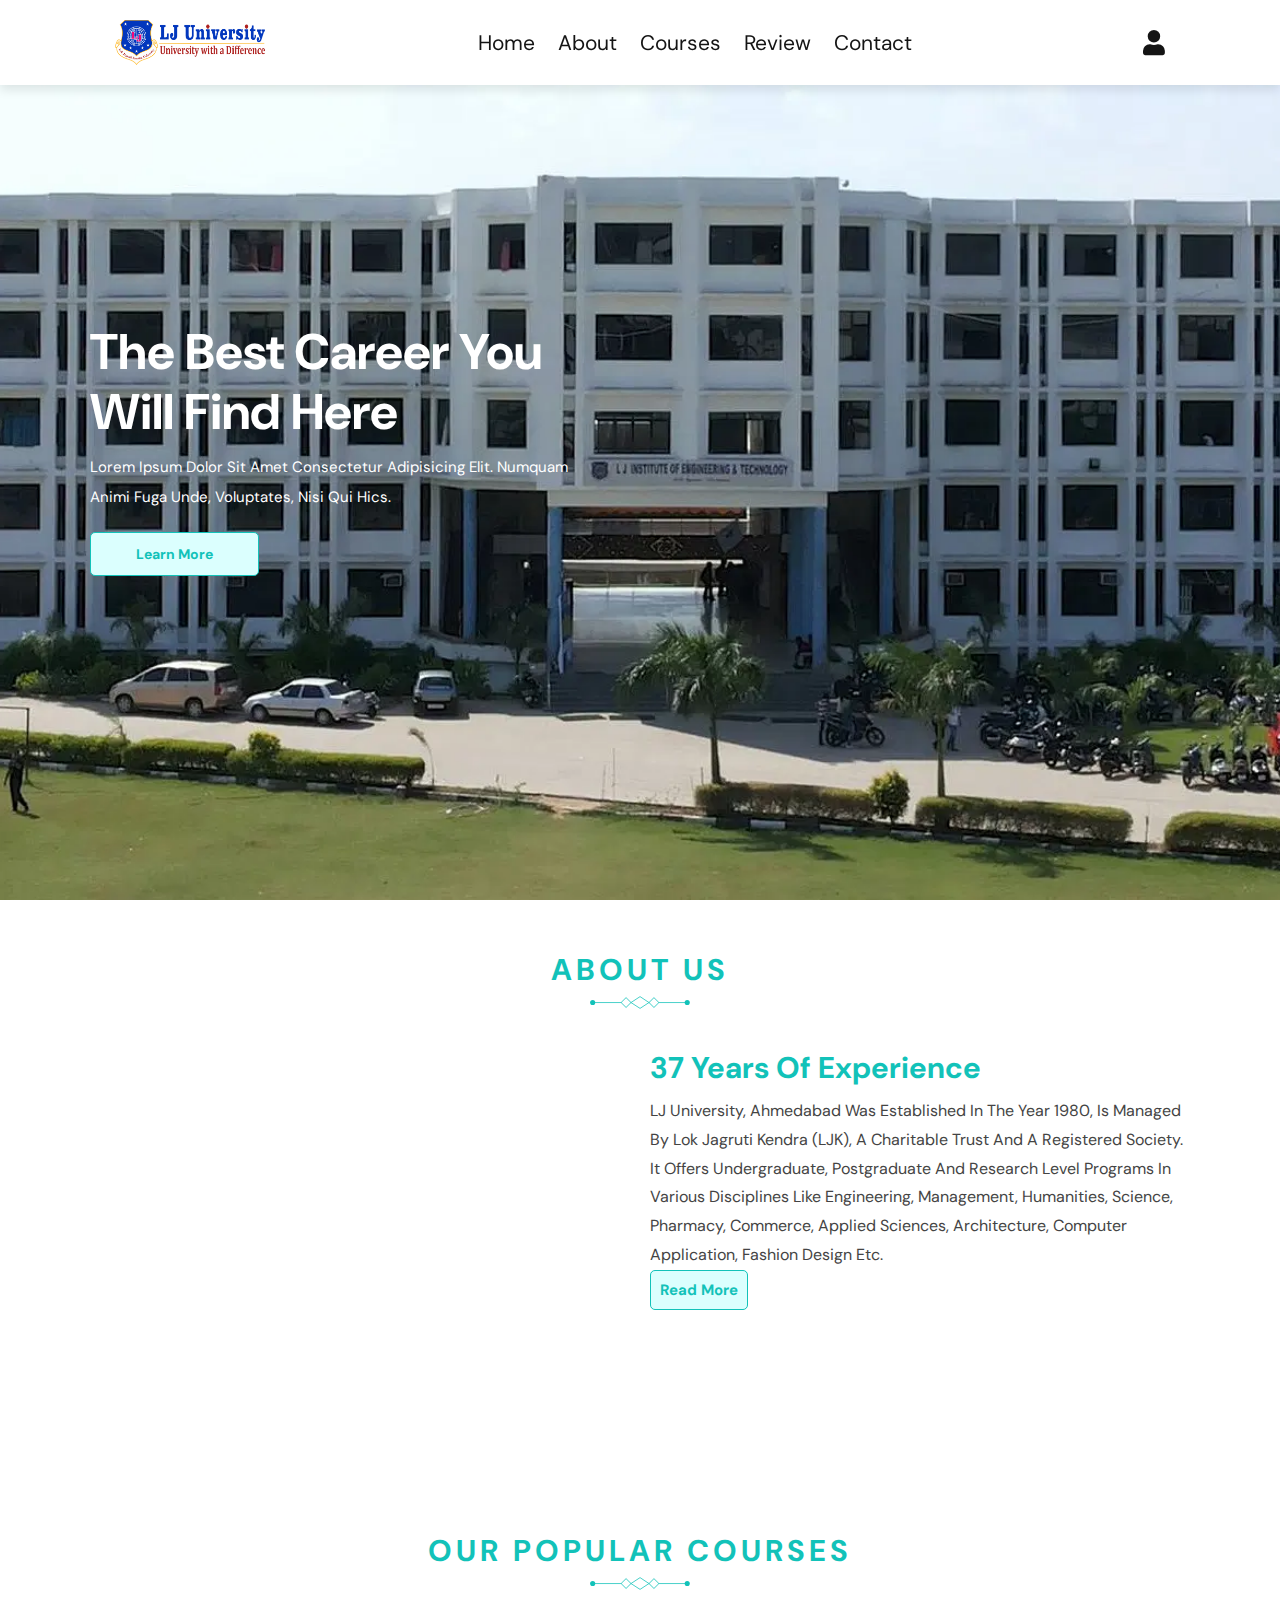
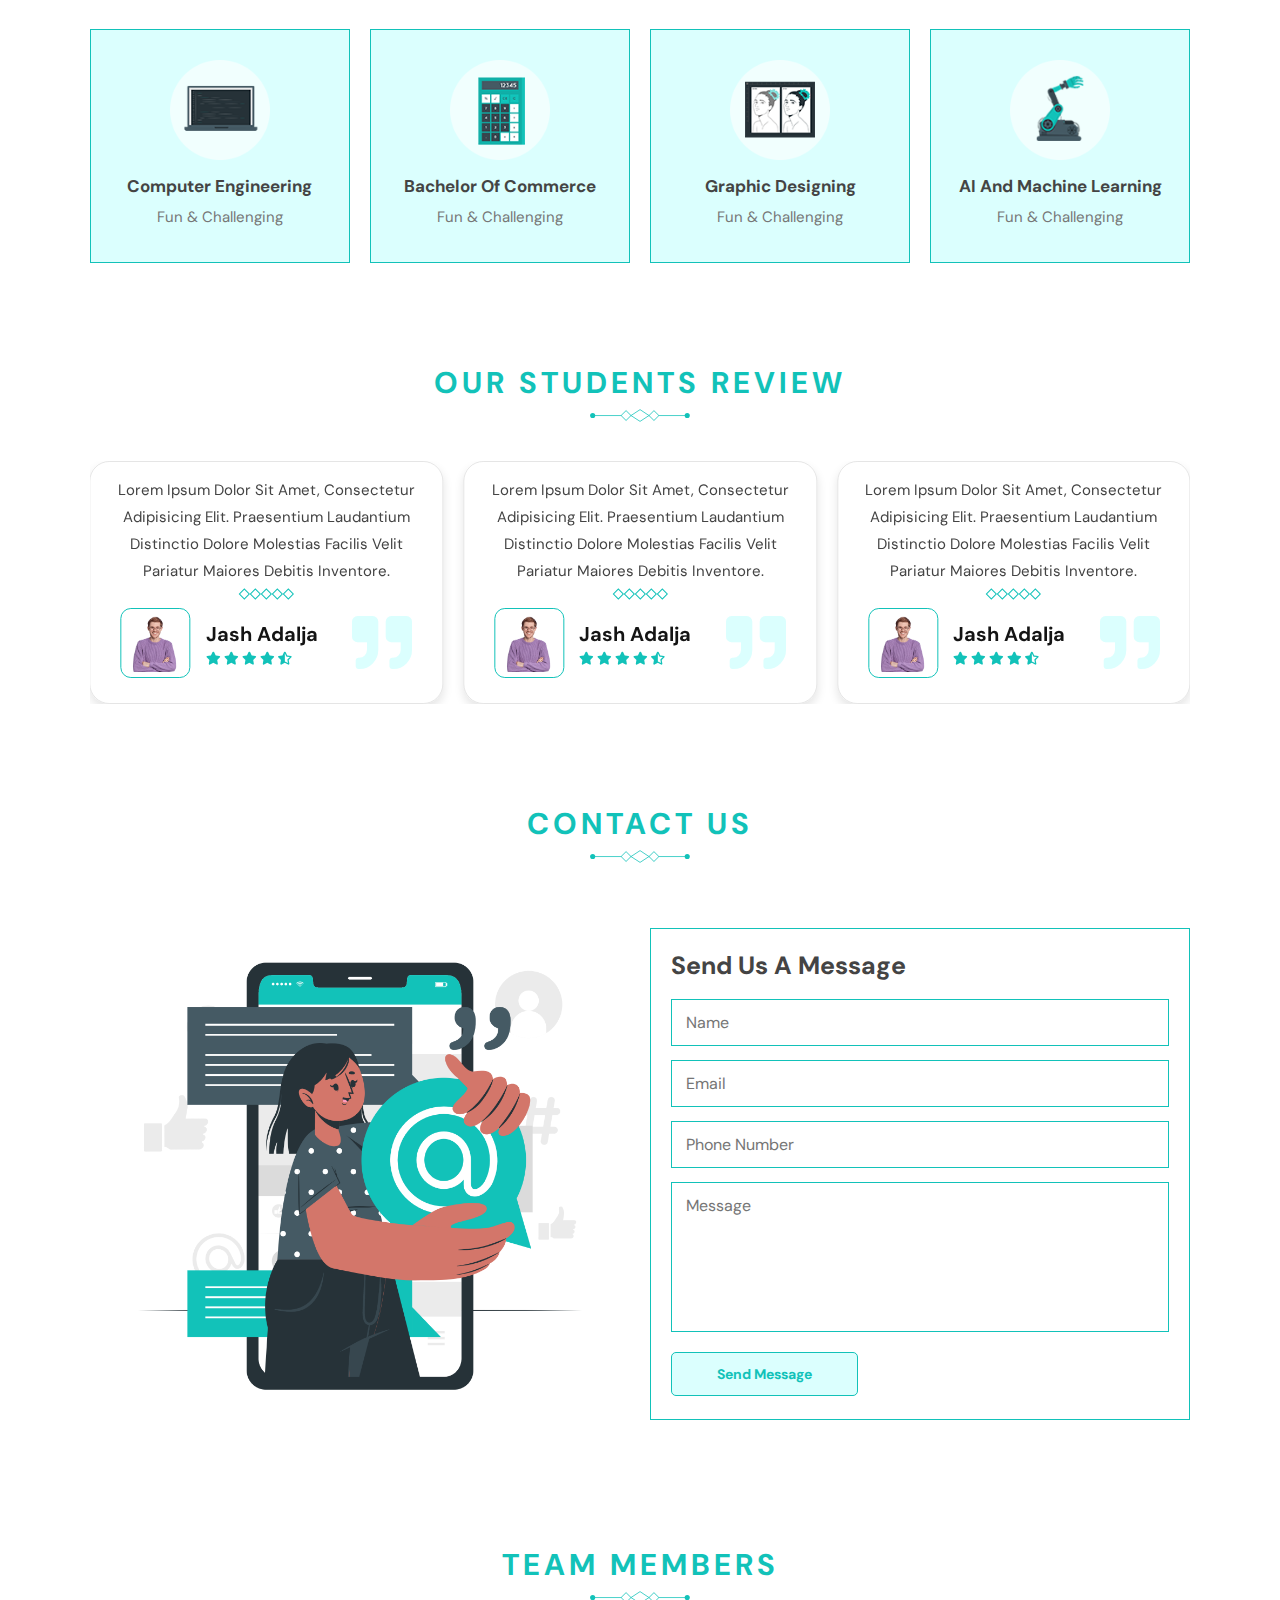
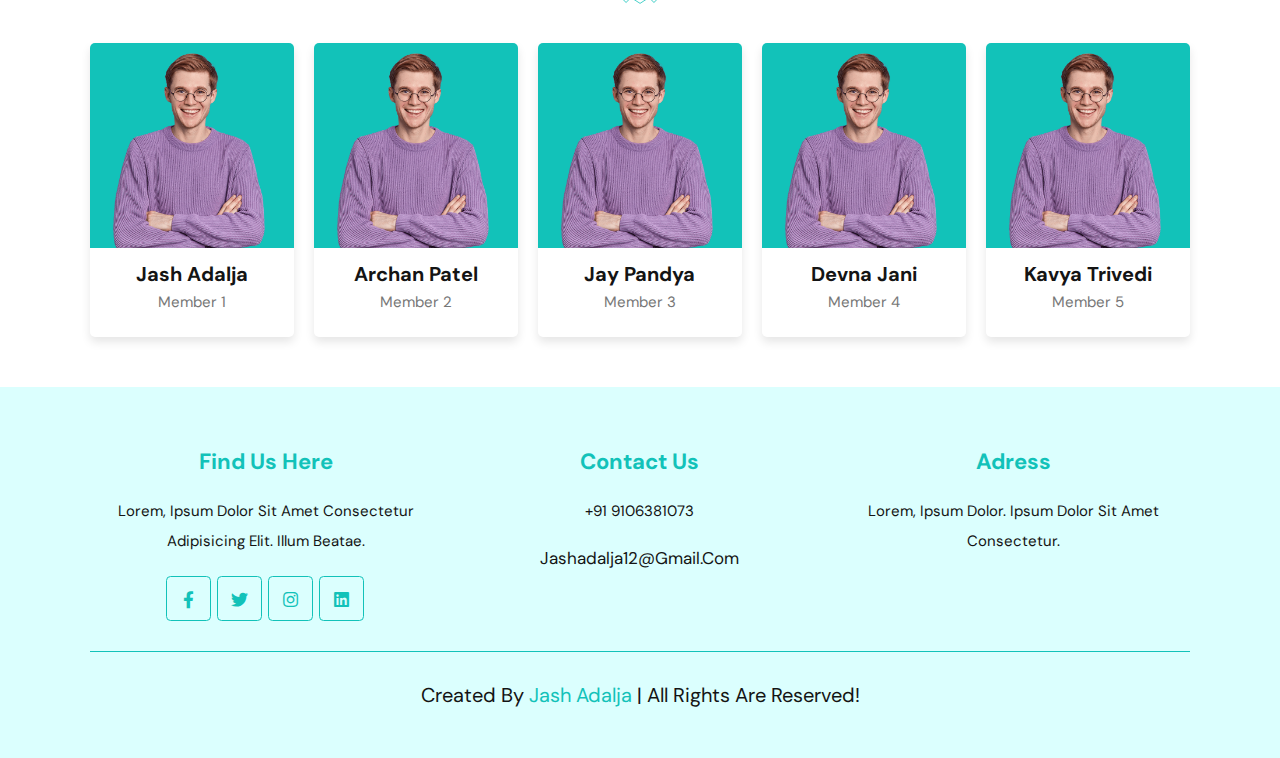
==== index.html @ c0904cb1 "First Commit" ====
<!DOCTYPE html>
<html lang="en">

<head>
    <meta charset="UTF-8">
    <meta name="viewport" content="width=device-width, initial-scale=1.0">
    <title>LJ University</title>
    <!-- font awesome cdn link  -->
    <link rel="stylesheet" href="https://cdnjs.cloudflare.com/ajax/libs/font-awesome/5.15.4/css/all.min.css">
    <link rel="stylesheet" href="https://unpkg.com/swiper/swiper-bundle.min.css" />
    <!--  css file link -->
    <link rel="stylesheet" href="css/style.css">
</head>
<!---------------------------------------  body section starts  ----------------------------------------->

<body>
    <!-----------------------header section starts ----------------------->
    <header class="header">
        <img src="images/ljlogo2.png" style="height:5vh;" alt="ljlogo2">
        <nav class="navbar">
            <a href="#home" class="hover-underline">home</a>
            <a href="#about" class="hover-underline">about</a>
            <a href="#courses" class="hover-underline">courses</a>
            <a href="#review" class="hover-underline">review</a>
            <a href="#contact" class="hover-underline">contact</a>
        </nav>
        <div class="icons">
            <div id="login-btn" class="fas fa-user"></div>
            <div id="menu-btn" class="fas fa-bars"></div>
        </div>
        <!-------------- login form -------------->
        <form class="login-form">
            <h3>student login</h3>
            <input type="email" placeholder="enter your email" class="box">
            <input type="password" placeholder="enter your password" class="box">
            <br>
            <br>
            <div class="forgotpass">
                <a id="option" href="#">forgot password?</a>
                <a id="option" href="facultylogin/facultylogin.html">login as Faculty!</a>
            </div>
            <br>
            <a href="StudentDashboard/dashboard.html" class="btn">
                <span class="text text-1">login now</span>
                <span class="text text-2" aria-hidden="true">login now</span>
            </a>
        </form>
    </header>
    <!----------------------- header section ends ---------------------->

    <!----------------------- home section starts ---------------------->
    <section class="home" id="home">
        <div class="content">
            <h3>the best career you will find here</h3>
            <p>Lorem ipsum dolor sit amet consectetur adipisicing elit. Numquam animi fuga unde, voluptates,
                nisi qui hics.</p>
            <a href="#" class="btn">
                <span class="text text-1">learn more</span>
                <span class="text text-2" aria-hidden="true">learn more</span>
            </a>
        </div>
    </section>
    <!----------------------- home section ends ----------------------->

    <!----------------------- about section starts -------------------->
    <section class="about" id="about">
        <h1 class="heading">about us</h1>
        <div class="container">
            <div class="about-video">
                <iframe width="100%" height="380" src="https://www.youtube.com/embed/mCBxOD_CLQk?&autoplay=1&mute=1"
                    allow="accelerometer; autoplay; clipboard-write; encrypted-media; gyroscope; picture-in-picture; web-share"
                    allowfullscreen></iframe>
            </div>
            <div class="about-content">
                <h3>37 years of experience</h3>
                <p>LJ University, Ahmedabad was established in the year 1980, is managed by Lok Jagruti Kendra (LJK), a
                    Charitable Trust and a Registered Society. It offers undergraduate, postgraduate and research level
                    programs in various disciplines like Engineering, Management, Humanities, Science, Pharmacy,
                    Commerce, Applied Sciences, Architecture, Computer Application, Fashion Design etc.</p>
                <p id="extra-content" style="display: none;">The university has a dedicated Interaction & Placement Cell
                    which provides
                    100% placement assistance to the students. Some of the top recruiters are Ace Infoway, Acty System,
                    Cognizant, Infosys, Amdocs, Aristu, RBtech, IBM, Indiamart, Jekson Vision, Mindeft, Orient, Piramal,
                    TCS, Skyzen, Reliance, Narola etc.</p>
                <a href="#" id="read-more">
                    <span id="#text-1">read more</span>
                </a>
            </div>
        </div>
    </section>
    <!----------------------- about section ends ----------------------->

    <!----------------------- courses section start -------------------->
    <section class="subjects" id="courses">
        <h1 class="heading">our popular courses</h1>
        <div class="box-container">
            <div class="box">
                <img src="images/subject-1.png" alt="">
                <h3>Computer Engineering</h3>
                <p>fun & challenging</p>
            </div>
            <div class="box">
                <img src="images/subject-2.png" alt="">
                <h3>bachelor of commerce</h3>
                <p>fun & challenging</p>
            </div>
            <div class="box">
                <img src="images/subject-3.png" alt="">
                <h3>graphic designing</h3>
                <p>fun & challenging</p>
            </div>
            <div class="box">
                <img src="images/subject-4.png" alt="">
                <h3>AI and Machine Learning</h3>
                <p>fun & challenging</p>
            </div>
        </div>
    </section>
    <!----------------------- courses section ends ----------------------->

    <!----------------------- student review section starts --------------->
    <section class="review" id="review">
        <h1 class="heading">our students review</h1>
        <div class="swiper review-slider">
            <div class="swiper-wrapper">
                <div class="swiper-slide slide">
                    <p>Lorem ipsum dolor sit amet, consectetur adipisicing elit. Praesentium laudantium distinctio
                        dolore molestias facilis velit pariatur maiores debitis inventore.</p>
                    <div class="wrapper">
                        <div class="separator"></div>
                        <div class="separator"></div>
                        <div class="separator"></div>
                        <div class="separator"></div>
                        <div class="separator"></div>
                    </div>
                    <i class="fas fa-quote-right"></i>
                    <div class="user">
                        <img src="images/sampleprofile.png" alt="">
                        <div class="user-info">
                            <h3>Jash Adalja</h3>
                            <div class="stars">
                                <i class="fas fa-star"></i>
                                <i class="fas fa-star"></i>
                                <i class="fas fa-star"></i>
                                <i class="fas fa-star"></i>
                                <i class="fas fa-star-half-alt"></i>
                            </div>
                        </div>
                    </div>
                </div>

                <div class="swiper-slide slide">
                    <p>Lorem ipsum dolor sit amet, consectetur adipisicing elit. Praesentium laudantium distinctio
                        dolore molestias facilis velit pariatur maiores debitis inventore.</p>
                    <div class="wrapper">
                        <div class="separator"></div>
                        <div class="separator"></div>
                        <div class="separator"></div>
                        <div class="separator"></div>
                        <div class="separator"></div>
                    </div>
                    <i class="fas fa-quote-right"></i>
                    <div class="user">
                        <img src="images/sampleprofile.png" alt="">
                        <div class="user-info">
                            <h3>Jash Adalja</h3>
                            <div class="stars">
                                <i class="fas fa-star"></i>
                                <i class="fas fa-star"></i>
                                <i class="fas fa-star"></i>
                                <i class="fas fa-star"></i>
                                <i class="fas fa-star-half-alt"></i>
                            </div>
                        </div>
                    </div>
                </div>

                <div class="swiper-slide slide">
                    <p>Lorem ipsum dolor sit amet, consectetur adipisicing elit. Praesentium laudantium distinctio
                        dolore molestias facilis velit pariatur maiores debitis inventore.</p>
                    <div class="wrapper">
                        <div class="separator"></div>
                        <div class="separator"></div>
                        <div class="separator"></div>
                        <div class="separator"></div>
                        <div class="separator"></div>
                    </div>
                    <i class="fas fa-quote-right"></i>
                    <div class="user">
                        <img src="images/sampleprofile.png" alt="">
                        <div class="user-info">
                            <h3>Jash Adalja</h3>
                            <div class="stars">
                                <i class="fas fa-star"></i>
                                <i class="fas fa-star"></i>
                                <i class="fas fa-star"></i>
                                <i class="fas fa-star"></i>
                                <i class="fas fa-star-half-alt"></i>
                            </div>
                        </div>
                    </div>
                </div>

                <div class="swiper-slide slide">
                    <p>Lorem ipsum dolor sit amet, consectetur adipisicing elit. Praesentium laudantium distinctio
                        dolore molestias facilis velit pariatur maiores debitis inventore.</p>
                    <div class="wrapper">
                        <div class="separator"></div>
                        <div class="separator"></div>
                        <div class="separator"></div>
                        <div class="separator"></div>
                        <div class="separator"></div>
                    </div>
                    <i class="fas fa-quote-right"></i>
                    <div class="user">
                        <img src="images/sampleprofile.png" alt="">
                        <div class="user-info">
                            <h3>Jash Adalja</h3>
                            <div class="stars">
                                <i class="fas fa-star"></i>
                                <i class="fas fa-star"></i>
                                <i class="fas fa-star"></i>
                                <i class="fas fa-star"></i>
                                <i class="fas fa-star-half-alt"></i>
                            </div>
                        </div>
                    </div>
                </div>

                <div class="swiper-slide slide">
                    <p>Lorem ipsum dolor sit amet, consectetur adipisicing elit. Praesentium laudantium distinctio
                        dolore molestias facilis velit pariatur maiores debitis inventore.</p>
                    <div class="wrapper">
                        <div class="separator"></div>
                        <div class="separator"></div>
                        <div class="separator"></div>
                        <div class="separator"></div>
                        <div class="separator"></div>
                    </div>
                    <i class="fas fa-quote-right"></i>
                    <div class="user">
                        <img src="images/sampleprofile.png" alt="">
                        <div class="user-info">
                            <h3>Jash Adalja</h3>
                            <div class="stars">
                                <i class="fas fa-star"></i>
                                <i class="fas fa-star"></i>
                                <i class="fas fa-star"></i>
                                <i class="fas fa-star"></i>
                                <i class="fas fa-star-half-alt"></i>
                            </div>
                        </div>
                    </div>
                </div>

                <div class="swiper-slide slide">
                    <p>Lorem ipsum dolor sit amet, consectetur adipisicing elit. Praesentium laudantium distinctio
                        dolore molestias facilis velit pariatur maiores debitis inventore.</p>
                    <div class="wrapper">
                        <div class="separator"></div>
                        <div class="separator"></div>
                        <div class="separator"></div>
                        <div class="separator"></div>
                        <div class="separator"></div>
                    </div>
                    <i class="fas fa-quote-right"></i>
                    <div class="user">
                        <img src="images/sampleprofile.png" alt="">
                        <div class="user-info">
                            <h3>Jash Adalja</h3>
                            <div class="stars">
                                <i class="fas fa-star"></i>
                                <i class="fas fa-star"></i>
                                <i class="fas fa-star"></i>
                                <i class="fas fa-star"></i>
                                <i class="fas fa-star-half-alt"></i>
                            </div>
                        </div>
                    </div>
                </div>

            </div>
        </div>
    </section>

    <!----------------------- student review section ends ----------------------->

    <!----------------------- contactus section starts -------------------------->
    <section class="contact" id="contact">
        <h1 class="heading">contact us</h1>
        <div class="row">
            <div class="image">
                <img src="images/contact.png" alt="">
            </div>
            <form>
                <h3>send us a message</h3>
                <input type="text" placeholder="name" class="box">
                <input type="email" placeholder="email" class="box">
                <input type="number" placeholder="phone number" class="box">
                <textarea placeholder="message" class="box" cols="30" rows="10"></textarea>
                <a href="#" class="btn">
                    <span class="text text-1">send message</span>
                    <span class="text text-2" aria-hidden="true">send message</span>
                </a>
            </form>
        </div>
    </section>
    <!----------------------- contactus section ends --------------------------->

    <!----------------------- Team member section starts ----------------------->
    <section class="team" id="team">
        <h1 class="heading">Team Members</h1>
        <div class="box-container">
            <div class="box">
                <div class="image">
                    <img src="images/sampleprofile.png" alt="my image">
                    <div class="share">
                        <a href="#" class="fab fa-facebook-f"></a>
                        <a href="#" class="fab fa-twitter"></a>
                        <a href="#" class="fab fa-instagram"></a>
                    </div>
                </div>
                <div class="content">
                    <h3>Jash Adalja</h3>
                    <span>Member 1</span>
                </div>
            </div>

            <div class="box">
                <div class="image">
                    <img src="images/sampleprofile.png" alt=" my image">
                    <div class="share">
                        <a href="#" class="fab fa-facebook-f"></a>
                        <a href="#" class="fab fa-twitter"></a>
                        <a href="#" class="fab fa-instagram"></a>
                    </div>
                </div>
                <div class="content">
                    <h3>Archan Patel</h3>
                    <span>Member 2</span>
                </div>
            </div>

            <div class="box">
                <div class="image">
                    <img src="images/sampleprofile.png" alt="my image">
                    <div class="share">
                        <a href="#" class="fab fa-facebook-f"></a>
                        <a href="#" class="fab fa-twitter"></a>
                        <a href="#" class="fab fa-instagram"></a>
                    </div>
                </div>
                <div class="content">
                    <h3>Jay Pandya</h3>
                    <span>Member 3</span>
                </div>
            </div>

            <div class="box">
                <div class="image">
                    <img src="images/sampleprofile.png" alt="my image">
                    <div class="share">
                        <a href="#" class="fab fa-facebook-f"></a>
                        <a href="#" class="fab fa-twitter"></a>
                        <a href="#" class="fab fa-instagram"></a>
                    </div>
                </div>
                <div class="content">
                    <h3>Devna Jani</h3>
                    <span>Member 4</span>
                </div>
            </div>
            <div class="box">
                <div class="image">
                    <img src="images/sampleprofile.png" alt="my image">
                    <div class="share">
                        <a href="#" class="fab fa-facebook-f"></a>
                        <a href="#" class="fab fa-twitter"></a>
                        <a href="#" class="fab fa-instagram"></a>
                    </div>
                </div>
                <div class="content">
                    <h3>Kavya Trivedi</h3>
                    <span>Member 5</span>
                </div>
            </div>
        </div>
    </section>
    <!----------------------- Team member section ends ----------------->

    <!----------------------- footer section stars ---------------------->
    <section class="footer">
        <div class="box-container">
            <div class="box">
                <h3>find us here</h3>
                <p>Lorem, ipsum dolor sit amet consectetur adipisicing elit. Illum beatae.</p>
                <div class="share">
                    <a href="#" class="fab fa-facebook-f"></a>
                    <a href="#" class="fab fa-twitter"></a>
                    <a href="#" class="fab fa-instagram"></a>
                    <a href="#" class="fab fa-linkedin"></a>
                </div>
            </div>
            <div class="box">
                <h3>contact us</h3>
                <p>+91 9106381073</p>
                <a href="#" class="link">jashadalja12@gmail.com</a>
            </div>
            <div class="box">
                <h3>Adress</h3>
                <p>Lorem, ipsum dolor. ipsum dolor sit amet consectetur.</p>
            </div>
        </div>
        <div class="credit">created by <span>Jash Adalja </span>| all rights are reserved!</div>
    </section>
    <!-------footer section ends ---------->
    <script src="https://unpkg.com/swiper/swiper-bundle.min.js"></script>
    <!-------- custom js link ------------->
    <script src="js/script.js"></script>
</body>
<!---------------------------------------  body section ends  --------------------------------------------->

</html>
---- css/style.css ----
@import url("https://fonts.googleapis.com/css2?family=DM+Sans:wght@400;700&family=Forum&display=swap");

/*********************** initialize colors ********************/
:root {
  --primary-color: #12c2b9;
  --secondary: #dbfffe;
  --black: #141414;
  --white: #fff;
  --box-shadow: 0 .5rem 1rem rgba(0, 0, 0, 0.1);
}

* {
  font-family: 'DM Sans', sans-serif;
  margin: 0;
  padding: 0;
  box-sizing: border-box;
  outline: none;
  border: none;
  text-decoration: none;
  text-transform: capitalize;
  transition: all .2s linear;
}

html {
  font-size: 62.5%;
  overflow-x: hidden;
  scroll-padding-top: 9rem;
  scroll-behavior: smooth;
}

/*************** scroll bar ***************/

html::-webkit-scrollbar {
  width: 1rem;
}

html::-webkit-scrollbar-track {
  background: transparent;
}

html::-webkit-scrollbar-thumb {
  background: var(--primary-color);
}

/*************** scroll bar ennds **********/

section {
  padding: 5rem 7%;
}

.heading {
  position: relative;
  color: var(--primary-color);
  font-size: 3rem;
  font-weight: 700;
  text-transform: uppercase;
  letter-spacing: .4rem;
  text-align: center;
  margin-bottom: 3rem;
}

.heading::after {
  content: url('../images/separator.svg');
  display: block;
  width: 10rem;
  margin-inline: auto;
  margin-top: -1rem;
}

/************** button style ****************/
.btn {
  position: relative;
  display: inline-block;
  margin-top: 1rem;
  color: var(--primary-color);
  font-size: 1.4rem;
  font-weight: 700;
  text-transform: uppercase;
  max-width: max-content;
  border: .1rem solid var(--primary-color);
  background: var(--secondary);
  padding: 1.2rem 4.5rem;
  overflow: hidden;
  z-index: 1;
  border-radius: .5rem;
}

.btn::before {
  content: "";
  position: absolute;
  bottom: 100%;
  left: 50%;
  transform: translateX(-50%);
  width: 200%;
  height: 200%;
  border-radius: 50%;
  background-color: var(--primary-color);
  transition: 500ms ease;
  z-index: -1;
}

.btn .text {
  transition: 250ms ease;
}

.btn .text-2 {
  position: absolute;
  top: 100%;
  left: 50%;
  transform: translateX(-50%);
  min-width: max-content;
  color: var(--secondary);
}

.btn:is(:hover, :focus-visible)::before {
  bottom: -50%;
}

.btn:is(:hover, :focus-visible) .text-1 {
  transform: translateY(-4rem);
}

.btn:is(:hover, :focus-visible) .text-2 {
  top: 50%;
  transform: translate(-50%, -50%);
}

/********************* header ********************/

.header {
  position: fixed;
  top: 0;
  left: 0;
  right: 0;
  z-index: 100;
  background: var(--white);
  box-shadow: var(--box-shadow);
  display: flex;
  justify-content: space-between;
  align-items: center;
  padding: 2rem 9%;
}



.header .navbar a {
  font-size: 2.1rem;
  color: var(--black);
  margin: 0 1rem;
  padding-block: 1rem;
}

.header .navbar a:hover {
  color: var(--primary-color);
}

.header .navbar .hover-underline {
  position: relative;
  max-width: max-content;
}

.header .navbar .hover-underline::after {
  content: '';
  position: absolute;
  left: 0;
  bottom: 0;
  width: 100%;
  height: .5rem;
  border-block: .1rem solid var(--primary-color);
  transform: scaleX(0.2);
  opacity: 0;
  transition: 500ms ease;
}

.header .navbar .hover-underline:is(:hover, :focus-visible)::after {
  transform: scaleX(1);
  opacity: 1;
}

.header .icons div {
  font-size: 2.5rem;
  margin-left: 1.7rem;
  color: var(--black);
  cursor: pointer;
}

.header .icons div:hover {
  color: var(--primary-color);
}

#menu-btn {
  display: none;
}

/*********************** login form ********************/
.header .login-form div a {
  color: var(--primary-color);
  font-size: larger;
}

.header .login-form div a:hover {
  font-weight: bold;
  color: #00aea5
}

.header .login-form {
  position: absolute;
  border: 3px solid var(--primary-color);
  border-radius: 10px;
  top: 115%;
  right: -105%;
  background: var(--white);
  box-shadow: .5rem;
  width: 35rem;
  box-shadow: var(--box-shadow);
  padding: 2rem;
}

.header .login-form.active {
  right: 2rem;
  transition: .4s linear;
}

.header .login-form h3 {
  font-size: 2.2rem;
  color: var(--black);
  text-align: center;
  margin-bottom: .7rem;
}

.header .login-form .box {
  font-size: 1.5rem;
  margin: .7rem 0;
  border: .1rem solid rgba(0, 0, 0, 0.1);
  padding: 1rem 1.2rem;
  color: var(--black);
  text-transform: none;
  width: 100%;
}

.login-form .forgotpass {
  display: flex;
  justify-content: space-between;
}

.login-form .forgotpass a[id="option"] {
  flex: 1;
  font-size: 150%;
}

/*********************** home ********************/

.home {
  min-height: 100vh;
  display: flex;

  align-items: center;
  background: url(../images/ljphoto1.webp) no-repeat;
  background-size: cover;
  background-position: center;
}

.home .content {
  max-width: 50rem;
}

.home .content h3 {
  font-size: 5rem;
  color: var(--white);
  line-height: 1.2;
}

.home .content p {
  font-size: 1.5rem;
  line-height: 2;
  color: var(--white);
  padding: 1rem 0;
}

/*********************** about ********************/

.about .container {
  display: flex;
  flex-wrap: wrap;
}

.about .container .about-video {
  position: relative;
  flex: 1 1 40rem;
}

.about .container .about-video img {
  width: 80%;
}

#read-more {
  font-size: 15px;
  font-weight: bold;
  color: var(--primary-color);
  padding: 9px;
  background-color: var(--secondary);
  border: 1px solid var(--primary-color);
  border-radius: 5px;
}

.about .container .about-content {
  flex: 1 1 50rem;
  padding-left: 6rem;
  padding-top: 0rem;
}

.about .container .about-content h3 {
  font-size: 3rem;
  color: var(--primary-color);
}

.about .container .about-content p {
  font-size: 1.6rem;
  color: #444;
  padding: 1rem 0;
  line-height: 1.8;
}

/*********************** courses ********************/

.subjects .box-container {
  display: grid;
  grid-template-columns: repeat(auto-fit, minmax(25rem, 1fr));
  gap: 2rem;
}

.subjects .box-container .box {
  padding: 3rem 2rem;
  text-align: center;
  border: .1rem solid var(--primary-color);
  background: var(--secondary);
  cursor: pointer;
}

.subjects .box-container .box:hover {
  background: var(--primary-color);
}

.subjects .box-container .box img {
  height: 10rem;
  margin-bottom: .7rem;
}

.subjects .box-container .box h3 {
  font-size: 1.7rem;
  color: #444;
  padding: .5rem 0;
  text-transform: capitalize;
}

.subjects .box-container .box:hover h3 {
  color: #fff;
}

.subjects .box-container .box p {
  font-size: 1.5rem;
  line-height: 2;
  color: #777;
}

.subjects .box-container .box:hover p {
  color: #eee;
}

/*********************** team ********************/

.team .box-container {
  display: grid;
  grid-template-columns: repeat(auto-fit, minmax(20rem, 1fr));
  gap: 2rem;
}

.team .box-container .box {
  background: var(--white);
  box-shadow: var(--box-shadow);
  border-radius: .5rem;
  position: relative;
  overflow: hidden;
  text-align: center;
}

.team .box-container .box .image {
  position: relative;
  overflow: hidden;
}

.team .box-container .box .image img {
  background: var(--primary-color);
  width: 100%;
}

.team .box-container .box:hover .image .share {
  bottom: 0;
}

.team .box-container .box .image .share {
  position: absolute;
  bottom: -10rem;
  left: 0;
  right: 0;
  padding: 2rem;
}

.team .box-container .box .image .share a {
  height: 4rem;
  width: 4rem;
  line-height: 4rem;
  font-size: 2rem;
  margin: 0 1rem;
  color: var(--secondary);
  background: var(--primary-color);
  border-radius: .5rem;
}

.team .box-container .box .image .share a:hover {
  color: var(--primary-color);
  background: var(--secondary);
}

.team .box-container .box .content {
  padding: 2rem;
  padding-top: 1rem;
  align-items: center;
}

.team .box-container .box .content h3 {
  font-size: 2rem;
  color: var(--black);
}

.team .box-container .box .content span {
  font-size: 1.5rem;
  line-height: 2;
  color: #777;
}


/*********************** review ********************/

.review .slide {
  padding: 1.5rem;
  box-shadow: var(--box-shadow);
  border: 0.1rem solid rgba(0, 0, 0, 0.1);
  border-radius: 2rem;
  position: relative;
}

.review .slide p {
  font-size: 1.5rem;
  text-align: center;
  padding-bottom: .5rem;
  line-height: 1.8;
  color: #444;
}

.review .slide .wrapper {
  display: flex;
  justify-content: center;
  gap: .3rem;
}

.review .slide .wrapper .separator {
  width: .8rem;
  height: .8rem;
  border: .1rem solid var(--primary-color);
  transform: rotate(45deg);
  animation: rotate360 15s linear infinite;
}

@keyframes rotate360 {
  0% {
    transform: rotate(0);
  }

  100% {
    transform: rotate(1turn);
  }
}

.review .slide .fa-quote-right {
  position: absolute;
  bottom: 3rem;
  right: 3rem;
  font-size: 6rem;
  color: var(--secondary);
}

.review .slide .user {
  display: flex;
  align-items: center;
  gap: 1.5rem;
  padding: 1rem 1.5rem;
  border-radius: .5rem;
}

.review .slide .user img {
  height: 7rem;
  width: 7rem;
  border-radius: 15%;
  object-fit: cover;
  border: .1rem solid var(--primary-color);
  padding: .5rem;
}

.review .slide .user h3 {
  font-size: 2rem;
  color: var(--black);
  padding-bottom: .5rem;
}

.review .slide .user .stars i {
  font-size: 1.3rem;
  color: var(--primary-color);
}

/*********************** contact ********************/

.contact .row {
  display: flex;
  flex-wrap: wrap;
  align-items: center;
  gap: 2rem;
}

.contact .row .image {
  flex: 1 1 40rem;
}

.contact .row .image img {
  width: 100%;
}

.contact .row form {
  flex: 1 1 40rem;
  border: 0.1rem solid var(--primary-color);
  padding: 2rem;
}

.contact .row form h3 {
  font-size: 2.5rem;
  color: #444;
  padding-bottom: 1rem;
}

.contact .row form .box {
  width: 100%;
  font-size: 1.6rem;
  padding: 1.2rem 1.4rem;
  border: .1rem solid var(--primary-color);
  margin: .7rem 0;
}

.contact .row form .box:focus {
  color: var(--primary-color);
}

.contact .row form textarea {
  height: 15rem;
  resize: none;
}

/*********************** footer ********************/

.footer {
  background: var(--secondary);
  text-align: center;
}

.footer .box-container {
  display: grid;
  grid-template-columns: repeat(auto-fit, minmax(25rem, 1fr));
  gap: 2rem;
}

.footer .box-container .box h3 {
  font-size: 2.2rem;
  color: var(--primary-color);
  padding: 1rem 0;
}

.footer .box-container .box p {
  font-size: 1.5rem;
  color: var(--black);
  line-height: 2;
  padding: 1rem 0;
}

.footer .box-container .box .share {
  margin-top: 1rem;
}

.footer .box-container .box .share a {
  height: 4.5rem;
  width: 4.5rem;
  line-height: 4.5rem;
  border-radius: 10%;
  font-size: 1.7rem;
  border: .1rem solid var(--primary-color);
  color: var(--primary-color);
  margin-right: .3rem;
  text-align: center;
}

.footer .box-container .box .share a:hover {
  background: var(--primary-color);
  color: var(--white);
}

.footer .box-container .box .link {
  font-size: 1.7rem;
  line-height: 2;
  color: var(--black);
  padding: .5rem 0;
  display: block;
}

.footer .box-container .box .link:hover {
  color: var(--primary-color);
  text-decoration: underline;
}

.footer .credit {
  font-size: 2rem;
  margin-top: 3rem;
  padding-top: 3rem;
  text-align: center;
  color: var(--black);
  border-top: .1rem solid var(--primary-color);
}

.footer .credit span {
  color: var(--primary-color);
}

/*********************** media queries ********************/

@media (max-width:991px) {

  html {
    font-size: 55%;
  }

  .header {
    padding: 2rem 4rem;
  }

  section {
    padding: 3rem 2rem;
  }

}

@media (max-width:768px) {

  #menu-btn {
    display: inline-block;
  }

  .header .navbar {
    position: absolute;
    top: 110%;
    right: -110%;
    width: 30rem;
    box-shadow: var(--box-shadow);
    border-radius: .5rem;
    background: var(--white);
  }

  .header .navbar.active {
    right: 2rem;
    transition: .4s linear;
  }

  .header .navbar a {
    font-size: 2rem;
    margin: 1rem 2.5rem;
    display: block;
  }

  .home .content h3 {
    font-size: 3rem;
  }

  .about .container .about-content {
    padding-left: 0;
  }

}

@media (max-width:450px) {
  html {
    font-size: 50%;
  }
}
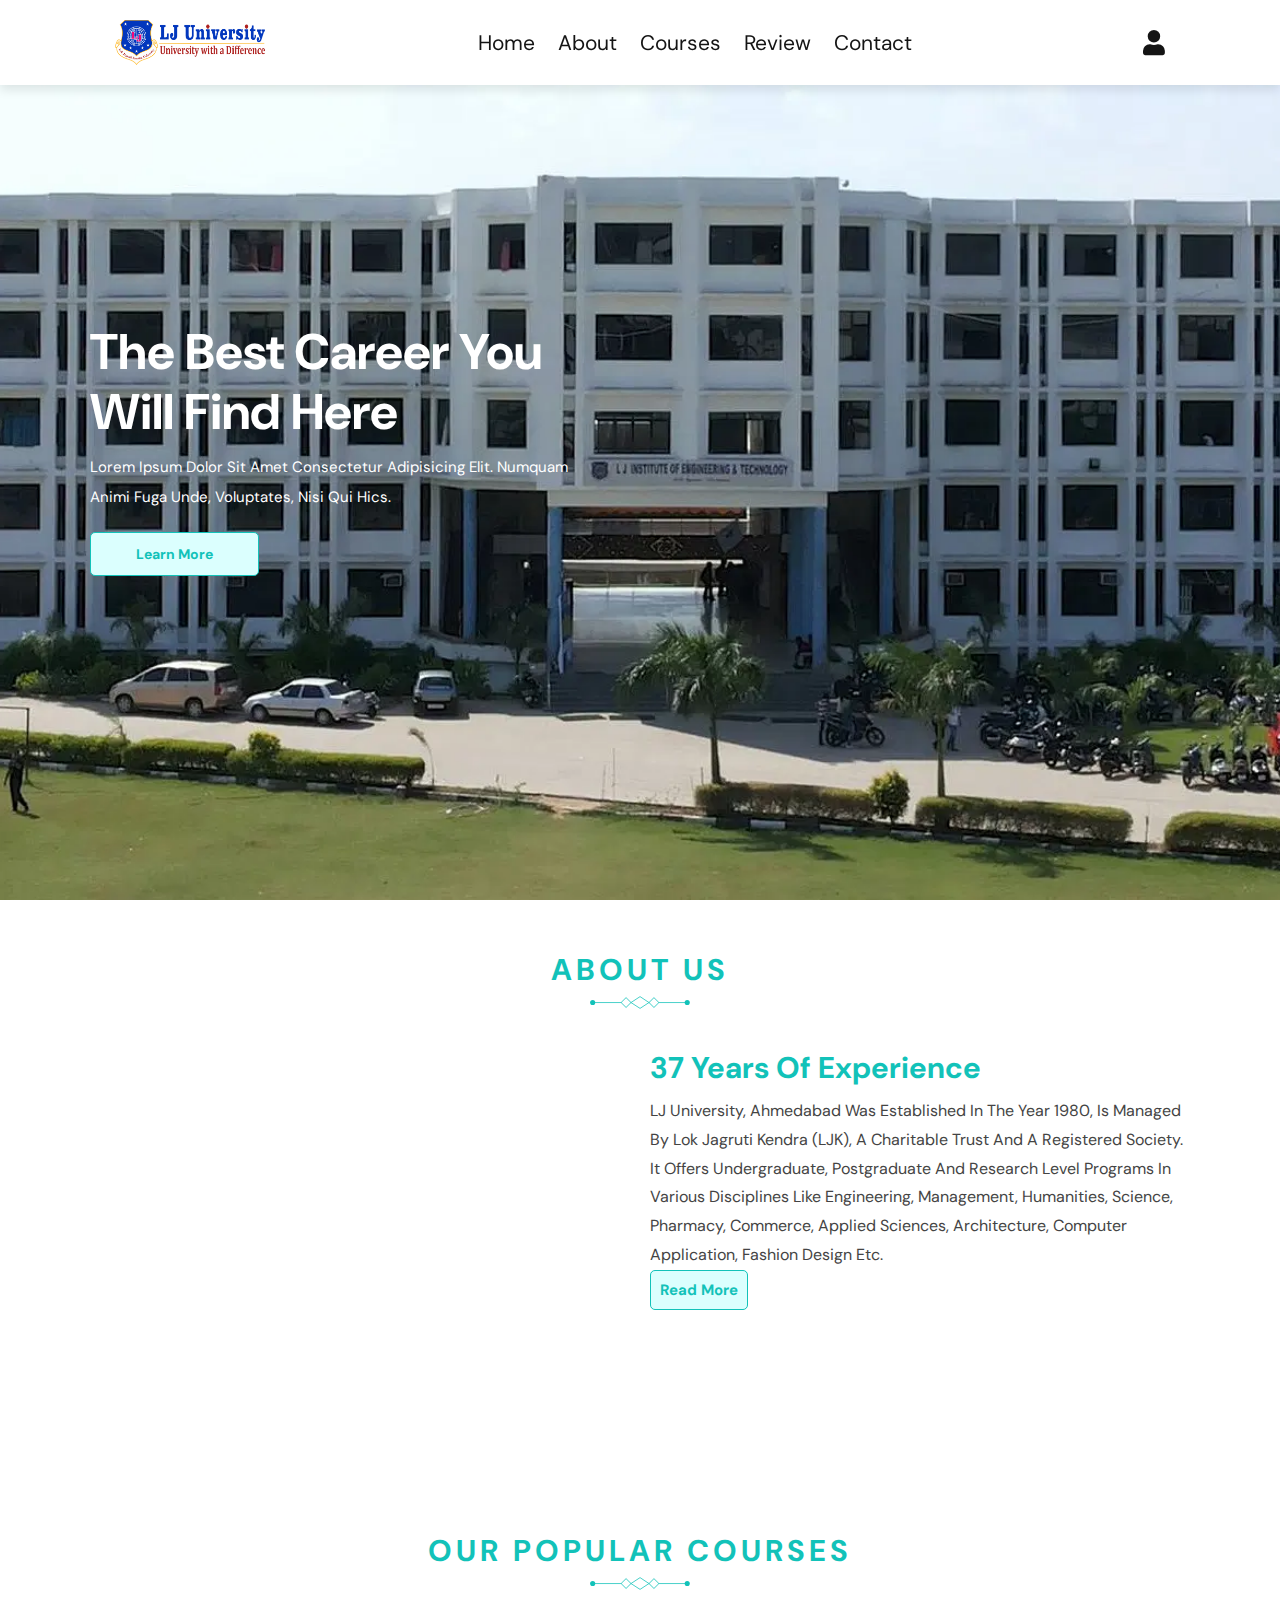
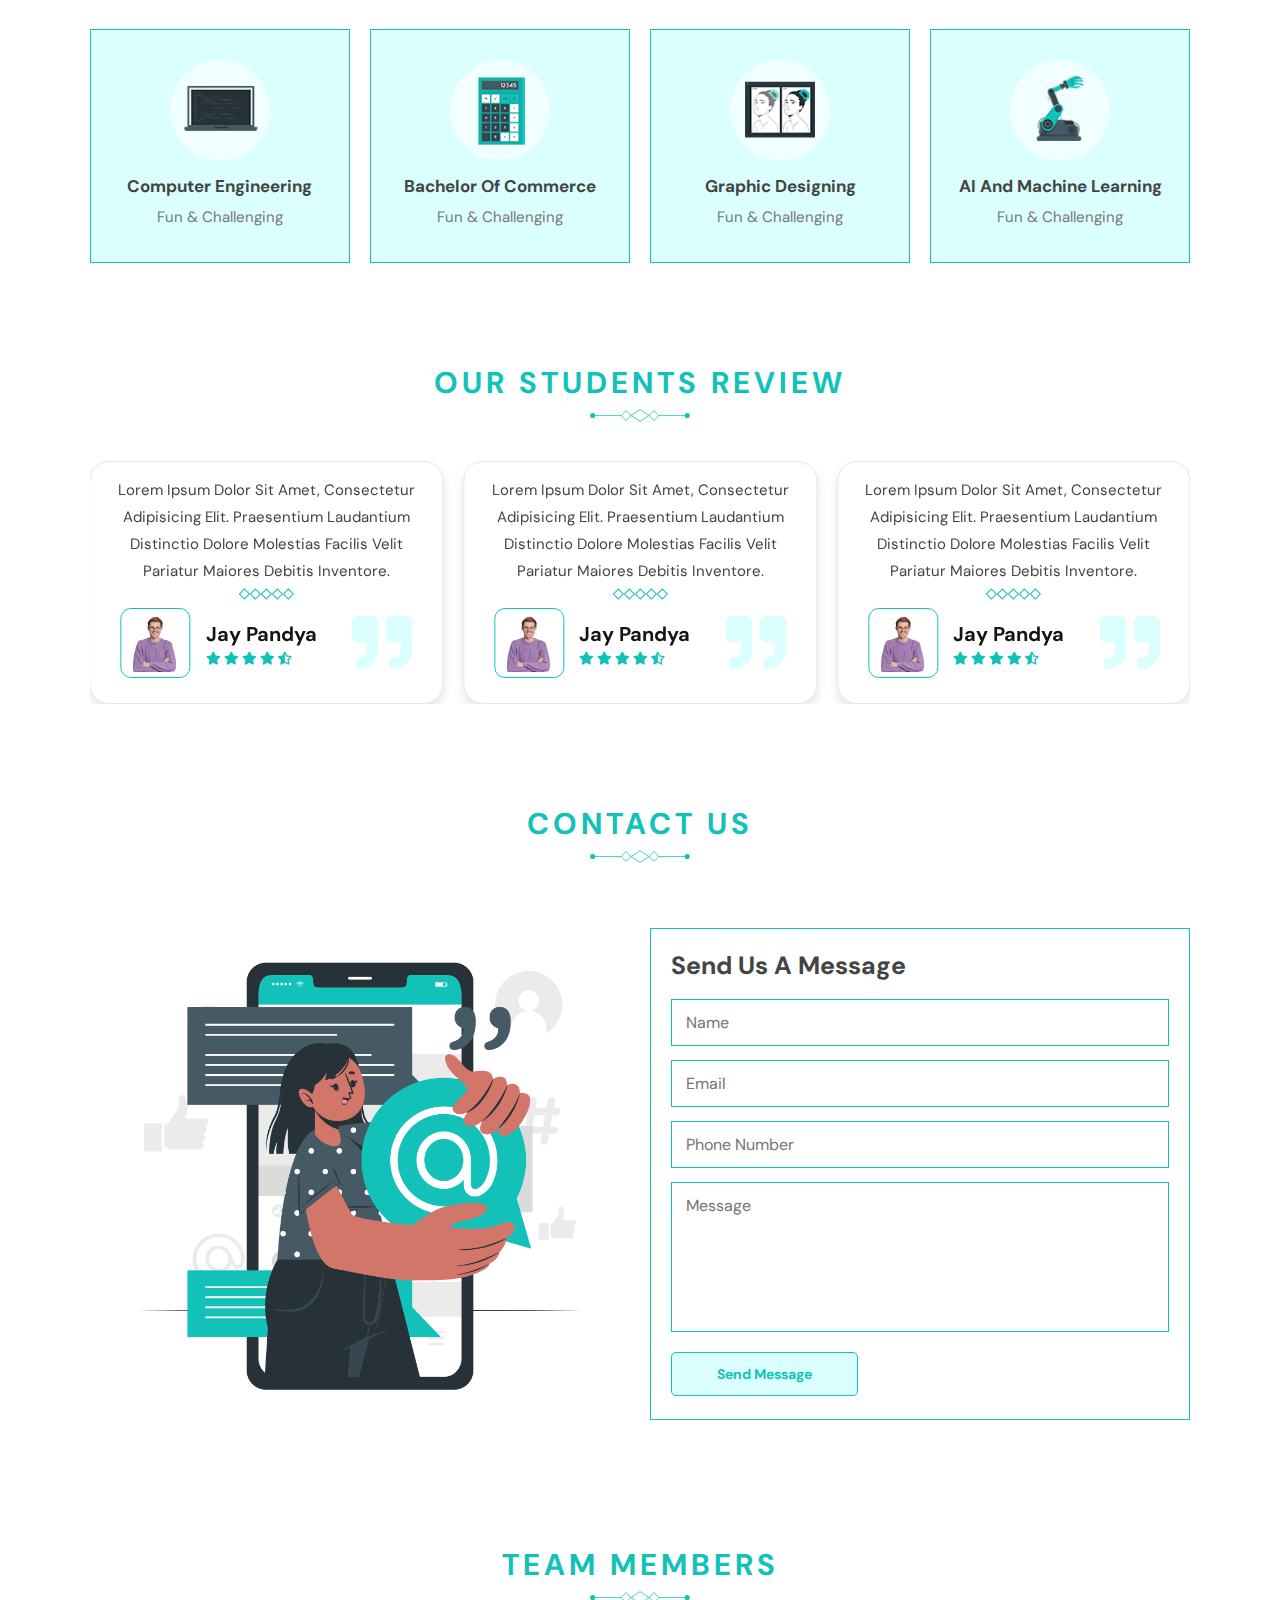
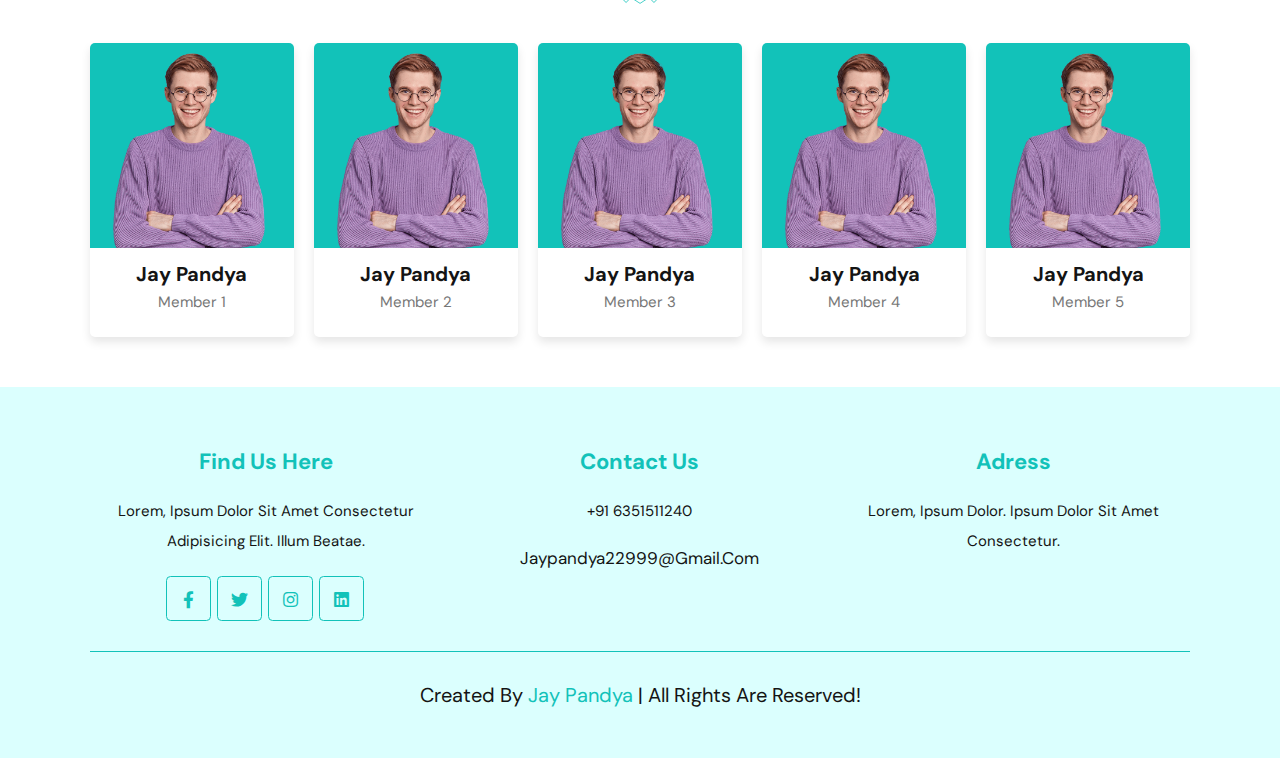
==== commit 87da28e4: "minor changes" ====
--- a/index.html
+++ b/index.html
@@ -137,137 +137,137 @@
                     <div class="user">
                         <img src="images/sampleprofile.png" alt="">
                         <div class="user-info">
-                            <h3>Jash Adalja</h3>
-                            <div class="stars">
-                                <i class="fas fa-star"></i>
-                                <i class="fas fa-star"></i>
-                                <i class="fas fa-star"></i>
-                                <i class="fas fa-star"></i>
-                                <i class="fas fa-star-half-alt"></i>
-                            </div>
-                        </div>
-                    </div>
-                </div>
-
-                <div class="swiper-slide slide">
-                    <p>Lorem ipsum dolor sit amet, consectetur adipisicing elit. Praesentium laudantium distinctio
-                        dolore molestias facilis velit pariatur maiores debitis inventore.</p>
-                    <div class="wrapper">
-                        <div class="separator"></div>
-                        <div class="separator"></div>
-                        <div class="separator"></div>
-                        <div class="separator"></div>
-                        <div class="separator"></div>
-                    </div>
-                    <i class="fas fa-quote-right"></i>
-                    <div class="user">
-                        <img src="images/sampleprofile.png" alt="">
-                        <div class="user-info">
-                            <h3>Jash Adalja</h3>
-                            <div class="stars">
-                                <i class="fas fa-star"></i>
-                                <i class="fas fa-star"></i>
-                                <i class="fas fa-star"></i>
-                                <i class="fas fa-star"></i>
-                                <i class="fas fa-star-half-alt"></i>
-                            </div>
-                        </div>
-                    </div>
-                </div>
-
-                <div class="swiper-slide slide">
-                    <p>Lorem ipsum dolor sit amet, consectetur adipisicing elit. Praesentium laudantium distinctio
-                        dolore molestias facilis velit pariatur maiores debitis inventore.</p>
-                    <div class="wrapper">
-                        <div class="separator"></div>
-                        <div class="separator"></div>
-                        <div class="separator"></div>
-                        <div class="separator"></div>
-                        <div class="separator"></div>
-                    </div>
-                    <i class="fas fa-quote-right"></i>
-                    <div class="user">
-                        <img src="images/sampleprofile.png" alt="">
-                        <div class="user-info">
-                            <h3>Jash Adalja</h3>
-                            <div class="stars">
-                                <i class="fas fa-star"></i>
-                                <i class="fas fa-star"></i>
-                                <i class="fas fa-star"></i>
-                                <i class="fas fa-star"></i>
-                                <i class="fas fa-star-half-alt"></i>
-                            </div>
-                        </div>
-                    </div>
-                </div>
-
-                <div class="swiper-slide slide">
-                    <p>Lorem ipsum dolor sit amet, consectetur adipisicing elit. Praesentium laudantium distinctio
-                        dolore molestias facilis velit pariatur maiores debitis inventore.</p>
-                    <div class="wrapper">
-                        <div class="separator"></div>
-                        <div class="separator"></div>
-                        <div class="separator"></div>
-                        <div class="separator"></div>
-                        <div class="separator"></div>
-                    </div>
-                    <i class="fas fa-quote-right"></i>
-                    <div class="user">
-                        <img src="images/sampleprofile.png" alt="">
-                        <div class="user-info">
-                            <h3>Jash Adalja</h3>
-                            <div class="stars">
-                                <i class="fas fa-star"></i>
-                                <i class="fas fa-star"></i>
-                                <i class="fas fa-star"></i>
-                                <i class="fas fa-star"></i>
-                                <i class="fas fa-star-half-alt"></i>
-                            </div>
-                        </div>
-                    </div>
-                </div>
-
-                <div class="swiper-slide slide">
-                    <p>Lorem ipsum dolor sit amet, consectetur adipisicing elit. Praesentium laudantium distinctio
-                        dolore molestias facilis velit pariatur maiores debitis inventore.</p>
-                    <div class="wrapper">
-                        <div class="separator"></div>
-                        <div class="separator"></div>
-                        <div class="separator"></div>
-                        <div class="separator"></div>
-                        <div class="separator"></div>
-                    </div>
-                    <i class="fas fa-quote-right"></i>
-                    <div class="user">
-                        <img src="images/sampleprofile.png" alt="">
-                        <div class="user-info">
-                            <h3>Jash Adalja</h3>
-                            <div class="stars">
-                                <i class="fas fa-star"></i>
-                                <i class="fas fa-star"></i>
-                                <i class="fas fa-star"></i>
-                                <i class="fas fa-star"></i>
-                                <i class="fas fa-star-half-alt"></i>
-                            </div>
-                        </div>
-                    </div>
-                </div>
-
-                <div class="swiper-slide slide">
-                    <p>Lorem ipsum dolor sit amet, consectetur adipisicing elit. Praesentium laudantium distinctio
-                        dolore molestias facilis velit pariatur maiores debitis inventore.</p>
-                    <div class="wrapper">
-                        <div class="separator"></div>
-                        <div class="separator"></div>
-                        <div class="separator"></div>
-                        <div class="separator"></div>
-                        <div class="separator"></div>
-                    </div>
-                    <i class="fas fa-quote-right"></i>
-                    <div class="user">
-                        <img src="images/sampleprofile.png" alt="">
-                        <div class="user-info">
-                            <h3>Jash Adalja</h3>
+                            <h3>Jay Pandya</h3>
+                            <div class="stars">
+                                <i class="fas fa-star"></i>
+                                <i class="fas fa-star"></i>
+                                <i class="fas fa-star"></i>
+                                <i class="fas fa-star"></i>
+                                <i class="fas fa-star-half-alt"></i>
+                            </div>
+                        </div>
+                    </div>
+                </div>
+
+                <div class="swiper-slide slide">
+                    <p>Lorem ipsum dolor sit amet, consectetur adipisicing elit. Praesentium laudantium distinctio
+                        dolore molestias facilis velit pariatur maiores debitis inventore.</p>
+                    <div class="wrapper">
+                        <div class="separator"></div>
+                        <div class="separator"></div>
+                        <div class="separator"></div>
+                        <div class="separator"></div>
+                        <div class="separator"></div>
+                    </div>
+                    <i class="fas fa-quote-right"></i>
+                    <div class="user">
+                        <img src="images/sampleprofile.png" alt="">
+                        <div class="user-info">
+                            <h3>Jay Pandya</h3>
+                            <div class="stars">
+                                <i class="fas fa-star"></i>
+                                <i class="fas fa-star"></i>
+                                <i class="fas fa-star"></i>
+                                <i class="fas fa-star"></i>
+                                <i class="fas fa-star-half-alt"></i>
+                            </div>
+                        </div>
+                    </div>
+                </div>
+
+                <div class="swiper-slide slide">
+                    <p>Lorem ipsum dolor sit amet, consectetur adipisicing elit. Praesentium laudantium distinctio
+                        dolore molestias facilis velit pariatur maiores debitis inventore.</p>
+                    <div class="wrapper">
+                        <div class="separator"></div>
+                        <div class="separator"></div>
+                        <div class="separator"></div>
+                        <div class="separator"></div>
+                        <div class="separator"></div>
+                    </div>
+                    <i class="fas fa-quote-right"></i>
+                    <div class="user">
+                        <img src="images/sampleprofile.png" alt="">
+                        <div class="user-info">
+                            <h3>Jay Pandya</h3>
+                            <div class="stars">
+                                <i class="fas fa-star"></i>
+                                <i class="fas fa-star"></i>
+                                <i class="fas fa-star"></i>
+                                <i class="fas fa-star"></i>
+                                <i class="fas fa-star-half-alt"></i>
+                            </div>
+                        </div>
+                    </div>
+                </div>
+
+                <div class="swiper-slide slide">
+                    <p>Lorem ipsum dolor sit amet, consectetur adipisicing elit. Praesentium laudantium distinctio
+                        dolore molestias facilis velit pariatur maiores debitis inventore.</p>
+                    <div class="wrapper">
+                        <div class="separator"></div>
+                        <div class="separator"></div>
+                        <div class="separator"></div>
+                        <div class="separator"></div>
+                        <div class="separator"></div>
+                    </div>
+                    <i class="fas fa-quote-right"></i>
+                    <div class="user">
+                        <img src="images/sampleprofile.png" alt="">
+                        <div class="user-info">
+                            <h3>Jay Pandya</h3>
+                            <div class="stars">
+                                <i class="fas fa-star"></i>
+                                <i class="fas fa-star"></i>
+                                <i class="fas fa-star"></i>
+                                <i class="fas fa-star"></i>
+                                <i class="fas fa-star-half-alt"></i>
+                            </div>
+                        </div>
+                    </div>
+                </div>
+
+                <div class="swiper-slide slide">
+                    <p>Lorem ipsum dolor sit amet, consectetur adipisicing elit. Praesentium laudantium distinctio
+                        dolore molestias facilis velit pariatur maiores debitis inventore.</p>
+                    <div class="wrapper">
+                        <div class="separator"></div>
+                        <div class="separator"></div>
+                        <div class="separator"></div>
+                        <div class="separator"></div>
+                        <div class="separator"></div>
+                    </div>
+                    <i class="fas fa-quote-right"></i>
+                    <div class="user">
+                        <img src="images/sampleprofile.png" alt="">
+                        <div class="user-info">
+                            <h3>Jay Pandya</h3>
+                            <div class="stars">
+                                <i class="fas fa-star"></i>
+                                <i class="fas fa-star"></i>
+                                <i class="fas fa-star"></i>
+                                <i class="fas fa-star"></i>
+                                <i class="fas fa-star-half-alt"></i>
+                            </div>
+                        </div>
+                    </div>
+                </div>
+
+                <div class="swiper-slide slide">
+                    <p>Lorem ipsum dolor sit amet, consectetur adipisicing elit. Praesentium laudantium distinctio
+                        dolore molestias facilis velit pariatur maiores debitis inventore.</p>
+                    <div class="wrapper">
+                        <div class="separator"></div>
+                        <div class="separator"></div>
+                        <div class="separator"></div>
+                        <div class="separator"></div>
+                        <div class="separator"></div>
+                    </div>
+                    <i class="fas fa-quote-right"></i>
+                    <div class="user">
+                        <img src="images/sampleprofile.png" alt="">
+                        <div class="user-info">
+                            <h3>Jay Pandya</h3>
                             <div class="stars">
                                 <i class="fas fa-star"></i>
                                 <i class="fas fa-star"></i>
@@ -321,7 +321,7 @@
                     </div>
                 </div>
                 <div class="content">
-                    <h3>Jash Adalja</h3>
+                    <h3>Jay Pandya</h3>
                     <span>Member 1</span>
                 </div>
             </div>
@@ -336,7 +336,7 @@
                     </div>
                 </div>
                 <div class="content">
-                    <h3>Archan Patel</h3>
+                    <h3>Jay Pandya</h3>
                     <span>Member 2</span>
                 </div>
             </div>
@@ -366,7 +366,7 @@
                     </div>
                 </div>
                 <div class="content">
-                    <h3>Devna Jani</h3>
+                    <h3>Jay Pandya</h3>
                     <span>Member 4</span>
                 </div>
             </div>
@@ -380,7 +380,7 @@
                     </div>
                 </div>
                 <div class="content">
-                    <h3>Kavya Trivedi</h3>
+                    <h3>Jay Pandya</h3>
                     <span>Member 5</span>
                 </div>
             </div>
@@ -403,15 +403,15 @@
             </div>
             <div class="box">
                 <h3>contact us</h3>
-                <p>+91 9106381073</p>
-                <a href="#" class="link">jashadalja12@gmail.com</a>
+                <p>+91 6351511240</p>
+                <a href="#" class="link">jaypandya22999@gmail.com</a>
             </div>
             <div class="box">
                 <h3>Adress</h3>
                 <p>Lorem, ipsum dolor. ipsum dolor sit amet consectetur.</p>
             </div>
         </div>
-        <div class="credit">created by <span>Jash Adalja </span>| all rights are reserved!</div>
+        <div class="credit">created by <span>Jay Pandya </span>| all rights are reserved!</div>
     </section>
     <!-------footer section ends ---------->
     <script src="https://unpkg.com/swiper/swiper-bundle.min.js"></script>
